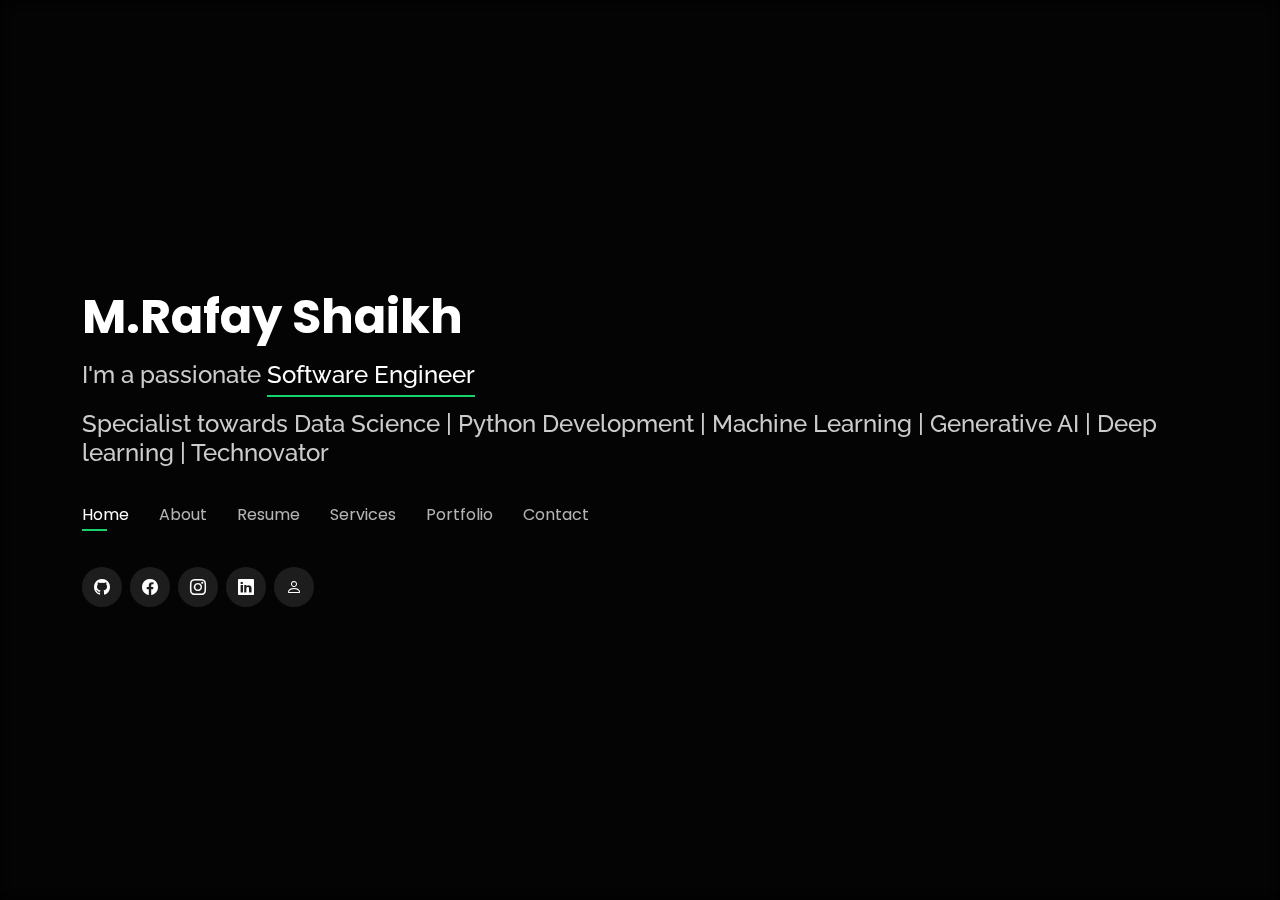
==== index.html @ fba56148 "favicon and services" ====
<!DOCTYPE html>
<html lang="en">

<head>
  <meta charset="utf-8">
  <meta content="width=device-width, initial-scale=1.0" name="viewport">

  <title>M.Rafay Shaikh</title>
  <meta content="" name="description">
  <meta content="" name="keywords">

  <!-- Favicons -->
  <link href="assets/img/favicon.png" rel="icon">
  <link href="assets/img/apple-touch-icon.png" rel="apple-touch-icon">

  <!-- Google Fonts -->
  <link href="https://fonts.googleapis.com/css?family=Open+Sans:300,300i,400,400i,600,600i,700,700i|Raleway:300,300i,400,400i,500,500i,600,600i,700,700i|Poppins:300,300i,400,400i,500,500i,600,600i,700,700i" rel="stylesheet">

  <!-- Vendor CSS Files -->
  <link href="assets/vendor/bootstrap/css/bootstrap.min.css" rel="stylesheet">
  <link href="assets/vendor/bootstrap-icons/bootstrap-icons.css" rel="stylesheet">
  <link href="assets/vendor/boxicons/css/boxicons.min.css" rel="stylesheet">
  <link href="assets/vendor/glightbox/css/glightbox.min.css" rel="stylesheet">
  <link href="assets/vendor/remixicon/remixicon.css" rel="stylesheet">
  <link href="assets/vendor/swiper/swiper-bundle.min.css" rel="stylesheet">

  <!-- Template Main CSS File -->
  <link href="assets/css/style.css" rel="stylesheet">

</head>

<body>

  <!-- ======= Header ======= -->
  <header id="header">
    <div class="container">

      <h1><a href="index.html">M.Rafay Shaikh</a></h1>
      <!-- Uncomment below if you prefer to use an image logo -->
      <!-- <a href="index.html" class="mr-auto"><img src="assets/img/logo.png" alt="" class="img-fluid"></a> -->
      <h2>I'm a passionate <span>Software Engineer</span>  </h2>
      <h2>Specialist towards Data Science | Python Development | Machine Learning | Generative AI | Deep learning | Technovator</h2>

      <nav id="navbar" class="navbar">
        <ul>
          <li><a class="nav-link active" href="#header">Home</a></li>
          <li><a class="nav-link" href="#about">About</a></li>
          <li><a class="nav-link" href="#resume">Resume</a></li>
          <li><a class="nav-link" href="#services">Services</a></li>
          <li><a class="nav-link" href="#portfolio">Portfolio</a></li>
          <li><a class="nav-link" href="#contact">Contact</a></li>
        </ul>
        <i class="bi bi-list mobile-nav-toggle"></i>
      </nav><!-- .navbar -->

      <div class="social-links">
        <a href="https://github.com/Rafay183" class="github"><i class="bi bi-github"></i></a>
        <!-- <a href="#" class="twitter"><i class="bi bi-twitter"></i></a> -->
        <a href="https://www.facebook.com/19thsep" class="facebook"><i class="bi bi-facebook"></i></a>
        <a href="https://www.instagram.com/rafayshaikh64?igsh=MTBqc2k3Z2oycDRuNA==" class="instagram"><i class="bi bi-instagram"></i></a>
        <a href="https://www.linkedin.com/in/hellorafayshaikh/" class="linkedin"><i class="bi bi-linkedin"></i></a>
        <a href="https://rafayshaikh.com/#about" class="about"><i class="bi bi-person"></i></a>
      </div>

    </div>
  </header><!-- End Header -->

  <!-- ======= About Section ======= -->
  <section id="about" class="about">

    <!-- ======= About Me ======= -->
    <div class="about-me container">

      <div class="section-title">
        <h2>About</h2>
        <p>Learn more about me</p>
      </div>

      <div class="row">
        <div class="col-lg-4" data-aos="fade-right">
          <img src="assets/img/me.jpg" class="img-fluid" alt="">
        </div>
        <div class="col-lg-8 pt-4 pt-lg-0 content" data-aos="fade-left">
          <h3>Software Engineer </h3>
          <p class="fst-italic">
            A Graduate Software Engineer (2022) - Persuing Masters Degree in Software Engineering (Generative AI)
          </p>
          <div class="row">
            <div class="col-lg-6">
              <ul>
                <li><i class="bi bi-chevron-right"></i> <strong>Birthday:</strong> <span>19th September</span></li>
                <li><i class="bi bi-chevron-right"></i> <strong>Website:</strong> <span>www.rafayshaikh.com</span></li>
                <li><i class="bi bi-chevron-right"></i> <strong>Email:</strong> <span>rafayshaikh633@gmail.com</span></li>
                <!-- <li><i class="bi bi-chevron-right"></i> <strong>:</strong> <span>New York, USA</span></li> -->
              </ul>
            </div>
            <div class="col-lg-6">
              <ul>
                <!-- <li><i class="bi bi-chevron-right"></i> <strong>Age:</strong> <span>30</span></li> -->
                <li><i class="bi bi-chevron-right"></i> <strong>Degree:</strong> <span>Master</span></li>
                <li><i class="bi bi-chevron-right"></i> <strong>Email:</strong> <span>rafayshaikh633@gmail.com</span></li>
                <li><i class="bi bi-chevron-right"></i> <strong>Freelance:</strong> <span>Available</span></li>
              </ul>
            </div>
          </div>
          <p>
            A passionate individual for data science and machine learning with a knack for leadership. With over 5 years of experiences, I've honed my skills in leveraging data-driven insights to drive innovation and optimize processes. My journey includes leading diverse teams at the intersection of technology and business, where I've spearheaded impactful projects and fostered a culture of continuous learning. I thrive on the challenges of the digital age, and I'm committed to pushing the boundaries of what's possible through data-driven decision-making and effective leadership. Let's connect and explore how we can make a difference together.
          </p>
        </div>
      </div>

    </div><!-- End About Me -->

    <!-- ======= Counts ======= -->
    <div class="counts container">

      <div class="row">

        <div class="col-lg-3 col-md-6">
          <div class="count-box">
            <i class="bi bi-emoji-smile"></i>
            <span data-purecounter-start="0" data-purecounter-end="50" data-purecounter-duration="1" class="purecounter"></span>
            <p>Happy Clients</p>
          </div>
        </div>

        <div class="col-lg-3 col-md-6 mt-5 mt-md-0">
          <div class="count-box">
            <i class="bi bi-journal-richtext"></i>
            <span data-purecounter-start="0" data-purecounter-end="40" data-purecounter-duration="1" class="purecounter"></span>
            <p>Projects</p>
          </div>
        </div>

        <div class="col-lg-3 col-md-6 mt-5 mt-lg-0">
          <div class="count-box">
            <i class="bi bi-headset"></i>
            <span data-purecounter-start="0" data-purecounter-end="650" data-purecounter-duration="1" class="purecounter"></span>
            <p>Hours Of Support</p>
          </div>
        </div>

        <div class="col-lg-3 col-md-6 mt-5 mt-lg-0">
          <div class="count-box">
            <i class="bi bi-award"></i>
            <span data-purecounter-start="0" data-purecounter-end="30" data-purecounter-duration="1" class="purecounter"></span>
            <p>Awards</p>
          </div>
        </div>

      </div>

    </div><!-- End Counts -->

    <!-- ======= Skills  ======= -->
    <div class="skills container">

      <div class="section-title">
        <h2>Skills</h2>
      </div>

      <div class="row skills-content">

        <div class="col-lg-6">

          <div class="progress">
            <span class="skill">HTML <i class="val">100%</i></span>
            <div class="progress-bar-wrap">
              <div class="progress-bar" role="progressbar" aria-valuenow="100" aria-valuemin="0" aria-valuemax="100"></div>
            </div>
          </div>

          <div class="progress">
            <span class="skill">CSS <i class="val">90%</i></span>
            <div class="progress-bar-wrap">
              <div class="progress-bar" role="progressbar" aria-valuenow="90" aria-valuemin="0" aria-valuemax="100"></div>
            </div>
          </div>

          <div class="progress">
            <span class="skill">JavaScript <i class="val">75%</i></span>
            <div class="progress-bar-wrap">
              <div class="progress-bar" role="progressbar" aria-valuenow="75" aria-valuemin="0" aria-valuemax="100"></div>
            </div>
          </div>

        </div>

        <div class="col-lg-6">

          <div class="progress">
            <span class="skill">Python <i class="val">80%</i></span>
            <div class="progress-bar-wrap">
              <div class="progress-bar" role="progressbar" aria-valuenow="80" aria-valuemin="0" aria-valuemax="100"></div>
            </div>
          </div>

          <div class="progress">
            <span class="skill">WordPress/CMS <i class="val">90%</i></span>
            <div class="progress-bar-wrap">
              <div class="progress-bar" role="progressbar" aria-valuenow="90" aria-valuemin="0" aria-valuemax="100"></div>
            </div>
          </div>

          <div class="progress">
            <span class="skill">Photoshop <i class="val">100%</i></span>
            <div class="progress-bar-wrap">
              <div class="progress-bar" role="progressbar" aria-valuenow="100" aria-valuemin="0" aria-valuemax="100"></div>
            </div>
          </div>

          <div class="progress">
            <span class="skill">Figma <i class="val">60%</i></span>
            <div class="progress-bar-wrap">
              <div class="progress-bar" role="progressbar" aria-valuenow="60" aria-valuemin="0" aria-valuemax="100"></div>
            </div>
          </div>

          <div class="progress">
            <span class="skill">Canva <i class="val">100%</i></span>
            <div class="progress-bar-wrap">
              <div class="progress-bar" role="progressbar" aria-valuenow="100" aria-valuemin="0" aria-valuemax="100"></div>
            </div>
          </div>

          <div class="progress">
            <span class="skill">Filmora-video Editor <i class="val">100%</i></span>
            <div class="progress-bar-wrap">
              <div class="progress-bar" role="progressbar" aria-valuenow="100" aria-valuemin="0" aria-valuemax="100"></div>
            </div>
          </div>

          <div class="progress">
              <span class="skill">Power BI <i class="val">80%</i></span>
              <div class="progress-bar-wrap">
                <div class="progress-bar" role="progressbar" aria-valuenow="80" aria-valuemin="0" aria-valuemax="100"></div>
              </div>
          </div>

          </div>

        </div>

      </div>

    </div><!-- End Skills -->

    <!-- ======= Interests ======= -->
    <div class="interests container">

      <div class="section-title">
        <h2>Interests</h2>
      </div>

      <div class="row">
        <div class="col-lg-3 col-md-4">
          <div class="icon-box">
            <i class="ri-code-s-slash-line" style="color: #6902bd;"></i>
            <h3>Python</h3>
          </div>
        </div>
        <div class="col-lg-3 col-md-4 mt-4 mt-md-0">
          <div class="icon-box">
            <i class="ri-terminal-line" style="color: #5578ff;"></i>
            <h3>Machine Learning</h3>
          </div>
        </div>
        <div class="col-lg-3 col-md-4 mt-4 mt-md-0">
          <div class="icon-box">
            <i class="ri-terminal-line" style="color: #e80368;"></i>
            <h3>Deep Learning</h3>
          </div>
        </div>
        <div class="col-lg-3 col-md-4 mt-4 mt-lg-0">
          <div class="icon-box">
            <i class="ri-brain-fill" style="color: #71028a;"></i>
            <h3>Generative AI</h3>
          </div>
        </div>
        <div class="col-lg-3 col-md-4 mt-4">
          <div class="icon-box">
            <i class="ri-github-fill" style="color: #47aeff;"></i>
            <h3>Github</h3>
          </div>
        </div>
        <div class="col-lg-3 col-md-4 mt-4">
          <div class="icon-box">
            <i class="ri-cloud-line" style="color: #19bee7;"></i>
            <h3>Cloud DevOps</h3>
          </div>
        </div>
        <div class="col-lg-3 col-md-4 mt-4">
          <div class="icon-box">
            <i class="ri-drag-drop-fill" style="color: #11dbcf;"></i>
            <h3>Figma</h3>
          </div>
        </div>
        <div class="col-lg-3 col-md-4 mt-4">
          <div class="icon-box">
            <i class="ri-shapes-line" style="color: #4233ff;"></i>
            <h3>Graphic Designing</h3>
          </div>
        </div>
        <div class="col-lg-3 col-md-4 mt-4">
          <div class="icon-box">
            <i class="ri-shapes-line" style="color: #b2904f;"></i>
            <h3>Canva </h3>
          </div>
        </div>
        <div class="col-lg-3 col-md-4 mt-4">
          <div class="icon-box">
            <i class="ri-survey-line" style="color: #b20969;"></i>
            <h3>Research</h3>
          </div>
        </div>
        <div class="col-lg-3 col-md-4 mt-4">
          <div class="icon-box">
            <i class="ri-terminal-window-fill" style="color: #ff5828;"></i>
            <h3>Software Development</h3>
          </div>
        </div>
        <div class="col-lg-3 col-md-4 mt-4">
          <div class="icon-box">
            <i class="ri-arrow-up-s-fill" style="color: #ffffff;"></i>
            <h3>Freelancing</h3>
          </div>
        </div>
      </div>

    </div><!-- End Interests -->

    <!-- ======= Testimonials ======= -->
    <div class="testimonials container">

      <div class="section-title">
        <h2>Testimonials</h2>
      </div>

      <div class="testimonials-slider swiper" data-aos="fade-up" data-aos-delay="100">
        <div class="swiper-wrapper">

          <div class="swiper-slide">
            <div class="testimonial-item">
              <p>
                <i class="bx bxs-quote-alt-left quote-icon-left"></i>
                Very good learning skills and volunteering abilities. Committed.
                <i class="bx bxs-quote-alt-right quote-icon-right"></i>
              </p>
              <img src="assets/img/testimonials/testimonials-1.jpg" class="testimonial-img" alt="">
              <h3>Prof Bhawani Shankar Chowdhry, S.I</h3>
              <h4>Professor Emeritus and Advisor International Collaboration MUET Jamshoro</h4>
            </div>
          </div><!-- End testimonial item -->

          <div class="swiper-slide">
            <div class="testimonial-item">
              <p>
                <i class="bx bxs-quote-alt-left quote-icon-left"></i>
                Mr. M. Rafay Shaikh is known to me since 2019 when he joined IEEE Karachi Section as SSR. He was working with me on several tasks. He is a young, energetic and dedicated team member and a very active IEEE volunteer.Mr. Shaikh's interpersonal and communication skills are excellent. He is very articulated and logical. He is no doubt competent, committed, and has the ability to learn new things academically and professionally.I am very much delighted to recommend him and wish him a bright future in his personal and professional life. If you have any further questions, please do not hesitate to contact me.Prof. Tariq Rahim Soomro, PhD, SMIEEE Acting Rector, IoBM
                <i class="bx bxs-quote-alt-right quote-icon-right"></i>
              </p>
              <img src="assets/img/testimonials/testimonials-2.jpg" class="testimonial-img" alt="">
              <h3>Prof. Dr. Tariq Rahim Soomro</h3>
              <h4>Rector IoBM</h4>
            </div>
          </div><!-- End testimonial item -->

          <div class="swiper-slide">
            <div class="testimonial-item">
              <p>
                <i class="bx bxs-quote-alt-left quote-icon-left"></i>
                M. Rafay Shaikh is one of my good students. He is a hardworking and motivated individual. His leadership and problem solving skills make him stand out from the crowd.I have no hesitation to recommend him.
                <i class="bx bxs-quote-alt-right quote-icon-right"></i>
              </p>
              <img src="assets/img/testimonials/testimonials-3.jpg" class="testimonial-img" alt="">
              <h3>Dr. Syeda Sundus Zehra</h3>
              <h4>Senior Lecturer, SSUET, Karachi.</h4>
            </div>
          </div><!-- End testimonial item -->

          <div class="swiper-slide">
            <div class="testimonial-item">
              <p>
                <i class="bx bxs-quote-alt-left quote-icon-left"></i>
                I’m amazed by M. Rafay leadership skills and dedication, he is a highly focused and an easy-going person. His energy to make things happen was contagious and helped us achieve great goals in IEEE SAC Excellence team. I highly recommend him for any organization or company. 
                <i class="bx bxs-quote-alt-right quote-icon-right"></i>
              </p>
              <img src="assets/img/testimonials/testimonials-4.jpg" class="testimonial-img" alt="">
              <h3>Hossam Ali</h3>
              <h4>Senior Security Project Manager at Telstra</h4>
            </div>
          </div><!-- End testimonial item -->

          <div class="swiper-slide">
            <div class="testimonial-item">
              <p>
                <i class="bx bxs-quote-alt-left quote-icon-left"></i>
                M. Rafay and I worked together as a team. He was the SSR of IEEE Karachi Section, committed to his work and future endeavours. His consistency towards work is commendable.
                <i class="bx bxs-quote-alt-right quote-icon-right"></i>
              </p>
              <img src="assets/img/testimonials/testimonials-5.jpg" class="testimonial-img" alt="">
              <h3>Ayesha Saeed</h3>
              <h4>Business Development Manager | Part-time Content Writer/Manager</h4>
            </div>
          </div><!-- End testimonial item -->

        </div>
        <div class="swiper-pagination"></div>
      </div>

      <div class="owl-carousel testimonials-carousel">

      </div>

    </div><!-- End Testimonials  -->

  </section><!-- End About Section -->

  <!-- ======= Resume Section ======= -->
  <section id="resume" class="resume">
    <div class="container">

      <div class="section-title">
        <h2>Resume</h2>
        <p>Check My Resume</p>
      </div>

      <div class="row">
        <div class="col-lg-6">
          <h3 class="resume-title">Sumary</h3>
          <div class="resume-item pb-0">
            <h4>Muhammad Rafay Shaikh</h4>
            <p><em>A passionate individual for data science and machine learning with a knack for leadership. With over 5 years of experiences, I've honed my skills in leveraging data-driven insights to drive innovation and optimize processes. My journey includes leading diverse teams at the intersection of technology and business, where I've spearheaded impactful projects and fostered a culture of continuous learning. I thrive on the challenges of the digital age, and I'm committed to pushing the boundaries of what's possible through data-driven decision-making and effective leadership.</em></p>
            <p>
            <ul>
              <li>Karachi, Pakistan</li>
              <!-- <li>(123) 456-7891</li> -->
              <li>rafayshaikh633@gmail.com</li>
            </ul>
            </p>
          </div>

          <h3 class="resume-title">Education</h3>
          <div class="resume-item">
            <h4>Masters in Software Engineering</h4>
            <h5>2023 - 2025</h5>
            <p><em>Sir Syed University of Engineering and Technology, Karachi</em></p>
            <p>Done with 2nd semester with 6 subjects (Advance Software Project Management, Cloud Computing, Advance Software Requirement Engineering, Software Risk Management, Research Methodology and Intelligent Systems) - 3.77 Gpa*</p>
          </div>
          <div class="resume-item">
            <h4>Bachelors in Software Engineering</h4>
            <h5>2018 - 2022</h5>
            <p><em>Sir Syed University of Engineering and Technology, Karachi</em></p>
            <!-- <p>Quia nobis sequi est occaecati aut. Repudiandae et iusto quae reiciendis et quis Eius vel ratione eius unde vitae rerum voluptates asperiores voluptatem Earum molestiae consequatur neque etlon sader mart dila</p> -->
          </div>
        </div>
        <div class="col-lg-6">
          <h3 class="resume-title">Professional Experience</h3>
          <div class="resume-item">
            <h4>Junior Lecturer</h4>
            <h5>2022 - Present</h5>
            <p><em>Software Engineering Department, SSUET</em></p>
            <p>
            <ul>
              <li>Taught Web Engineering  | Introduction to Computing | Introduction to Software Engineering</li>
              <li>Departmental CMS Coordinator | AI Lab Incharge</li>
              <li>Member Research Cluster | Advisor IEEE Computational Society SSUET</li>
              <li>2nd Position Achiever in Faculty Training Program by Sindh HEC</li>
            </ul>
            </p>
          </div>
          <div class="resume-item">
            <h4>IT Support Engineer</h4>
            <h5>2020 - 2022</h5>
            <p><em>Dumb TV - Popular YouTube Channel</em></p>
            <p>
            <ul>
              <li>Managed and Developed Entire Websites including Domain Managements | Server Management</li>
              <li>Local Networking | Attandance Management Systeme | System Troubleshooting</li>
              <li>Social Media Management & Publishing | Design Manipulation and Development works | Documentations </li>
            </ul>
            </p>
          </div>
        </div>
      </div>

    </div>
  </section><!-- End Resume Section -->

  <!-- ======= Services Section ======= -->
  <section id="services" class="services">
    <div class="container">

      <div class="section-title">
        <h2>Services</h2>
        <p>My Services</p>
      </div>

      <div class="row">
        <div class="col-lg-4 col-md-6 d-flex align-items-stretch">
          <div class="icon-box">
            <div class="icon"><i class="bx bxl-dribbble"></i></div>
            <h4><a href="">Data Analytics / Data Science Projects</a></h4>
            <p>Voluptatum deleniti atque corrupti quos dolores et quas molestias excepturi</p>
          </div>
        </div>

        <div class="col-lg-4 col-md-6 d-flex align-items-stretch mt-4 mt-md-0">
          <div class="icon-box">
            <div class="icon"><i class="bx bx-file"></i></div>
            <h4><a href="">Python Development / Debugging / Mentoring</a></h4>
            <p>Duis aute irure dolor in reprehenderit in voluptate velit esse cillum dolore</p>
          </div>
        </div>

        <div class="col-lg-4 col-md-6 d-flex align-items-stretch mt-4 mt-lg-0">
          <div class="icon-box">
            <div class="icon"><i class="bx bx-tachometer"></i></div>
            <h4><a href="">DevOps</a></h4>
            <p>Excepteur sint occaecat cupidatat non proident, sunt in culpa qui officia</p>
          </div>
        </div>

        <div class="col-lg-4 col-md-6 d-flex align-items-stretch mt-4">
          <div class="icon-box">
            <div class="icon"><i class="bx bx-world"></i></div>
            <h4><a href="">Graphic Designing</a></h4>
            <p>At vero eos et accusamus et iusto odio dignissimos ducimus qui blanditiis</p>
          </div>
        </div>

        <div class="col-lg-4 col-md-6 d-flex align-items-stretch mt-4">
          <div class="icon-box">
            <div class="icon"><i class="bx bx-slideshow"></i></div>
            <h4><a href="">Website Development / Designing</a></h4>
            <p>Quis consequatur saepe eligendi voluptatem consequatur dolor consequuntur</p>
          </div>
        </div>

        <div class="col-lg-4 col-md-6 d-flex align-items-stretch mt-4">
          <div class="icon-box">
            <div class="icon"><i class="bx bx-arch"></i></div>
            <h4><a href="">Content Writing / Management / Development</a></h4>
            <p>Modi nostrum vel laborum. Porro fugit error sit minus sapiente sit aspernatur</p>
          </div>
        </div>

      </div>

    </div>
  </section><!-- End Services Section -->

  <!-- ======= Portfolio Section ======= -->
  <section id="portfolio" class="portfolio">
    <div class="container">

      <div class="section-title">
        <h2>Portfolio</h2>
        <p>My Works</p>
      </div>

      <div class="row">
        <div class="col-lg-12 d-flex justify-content-center">
          <ul id="portfolio-flters">
            <li data-filter="*" class="filter-active">All</li>
            <li data-filter=".filter-app">App</li>
            <li data-filter=".filter-card">Card</li>
            <li data-filter=".filter-web">Web</li>
          </ul>
        </div>
      </div>

      <div class="row portfolio-container">

        <div class="col-lg-4 col-md-6 portfolio-item filter-app">
          <div class="portfolio-wrap">
            <img src="assets/img/portfolio/portfolio-1.jpg" class="img-fluid" alt="">
            <div class="portfolio-info">
              <h4>App 1</h4>
              <p>App</p>
              <div class="portfolio-links">
                <a href="assets/img/portfolio/portfolio-1.jpg" data-gallery="portfolioGallery" class="portfolio-lightbox" title="App 1"><i class="bx bx-plus"></i></a>
                <a href="portfolio-details.html" data-gallery="portfolioDetailsGallery" data-glightbox="type: external" class="portfolio-details-lightbox" title="Portfolio Details"><i class="bx bx-link"></i></a>
              </div>
            </div>
          </div>
        </div>

        <div class="col-lg-4 col-md-6 portfolio-item filter-web">
          <div class="portfolio-wrap">
            <img src="assets/img/portfolio/portfolio-2.jpg" class="img-fluid" alt="">
            <div class="portfolio-info">
              <h4>Web 3</h4>
              <p>Web</p>
              <div class="portfolio-links">
                <a href="assets/img/portfolio/portfolio-2.jpg" data-gallery="portfolioGallery" class="portfolio-lightbox" title="Web 3"><i class="bx bx-plus"></i></a>
                <a href="portfolio-details.html" data-gallery="portfolioDetailsGallery" data-glightbox="type: external" class="portfolio-details-lightbox" title="Portfolio Details"><i class="bx bx-link"></i></a>
              </div>
            </div>
          </div>
        </div>

        <div class="col-lg-4 col-md-6 portfolio-item filter-app">
          <div class="portfolio-wrap">
            <img src="assets/img/portfolio/portfolio-3.jpg" class="img-fluid" alt="">
            <div class="portfolio-info">
              <h4>App 2</h4>
              <p>App</p>
              <div class="portfolio-links">
                <a href="assets/img/portfolio/portfolio-3.jpg" data-gallery="portfolioGallery" class="portfolio-lightbox" title="App 2"><i class="bx bx-plus"></i></a>
                <a href="portfolio-details.html" data-gallery="portfolioDetailsGallery" data-glightbox="type: external" class="portfolio-details-lightbox" title="Portfolio Details"><i class="bx bx-link"></i></a>
              </div>
            </div>
          </div>
        </div>

        <div class="col-lg-4 col-md-6 portfolio-item filter-card">
          <div class="portfolio-wrap">
            <img src="assets/img/portfolio/portfolio-4.jpg" class="img-fluid" alt="">
            <div class="portfolio-info">
              <h4>Card 2</h4>
              <p>Card</p>
              <div class="portfolio-links">
                <a href="assets/img/portfolio/portfolio-4.jpg" data-gallery="portfolioGallery" class="portfolio-lightbox" title="Card 2"><i class="bx bx-plus"></i></a>
                <a href="portfolio-details.html" data-gallery="portfolioDetailsGallery" data-glightbox="type: external" class="portfolio-details-lightbox" title="Portfolio Details"><i class="bx bx-link"></i></a>
              </div>
            </div>
          </div>
        </div>

        <div class="col-lg-4 col-md-6 portfolio-item filter-web">
          <div class="portfolio-wrap">
            <img src="assets/img/portfolio/portfolio-5.jpg" class="img-fluid" alt="">
            <div class="portfolio-info">
              <h4>Web 2</h4>
              <p>Web</p>
              <div class="portfolio-links">
                <a href="assets/img/portfolio/portfolio-5.jpg" data-gallery="portfolioGallery" class="portfolio-lightbox" title="Web 2"><i class="bx bx-plus"></i></a>
                <a href="portfolio-details.html" data-gallery="portfolioDetailsGallery" data-glightbox="type: external" class="portfolio-details-lightbox" title="Portfolio Details"><i class="bx bx-link"></i></a>
              </div>
            </div>
          </div>
        </div>

        <div class="col-lg-4 col-md-6 portfolio-item filter-app">
          <div class="portfolio-wrap">
            <img src="assets/img/portfolio/portfolio-6.jpg" class="img-fluid" alt="">
            <div class="portfolio-info">
              <h4>App 3</h4>
              <p>App</p>
              <div class="portfolio-links">
                <a href="assets/img/portfolio/portfolio-6.jpg" data-gallery="portfolioGallery" class="portfolio-lightbox" title="App 3"><i class="bx bx-plus"></i></a>
                <a href="portfolio-details.html" data-gallery="portfolioDetailsGallery" data-glightbox="type: external" class="portfolio-details-lightbox" title="Portfolio Details"><i class="bx bx-link"></i></a>
              </div>
            </div>
          </div>
        </div>

        <div class="col-lg-4 col-md-6 portfolio-item filter-card">
          <div class="portfolio-wrap">
            <img src="assets/img/portfolio/portfolio-7.jpg" class="img-fluid" alt="">
            <div class="portfolio-info">
              <h4>Card 1</h4>
              <p>Card</p>
              <div class="portfolio-links">
                <a href="assets/img/portfolio/portfolio-7.jpg" data-gallery="portfolioGallery" class="portfolio-lightbox" title="Card 1"><i class="bx bx-plus"></i></a>
                <a href="portfolio-details.html" data-gallery="portfolioDetailsGallery" data-glightbox="type: external" class="portfolio-details-lightbox" title="Portfolio Details"><i class="bx bx-link"></i></a>
              </div>
            </div>
          </div>
        </div>

        <div class="col-lg-4 col-md-6 portfolio-item filter-card">
          <div class="portfolio-wrap">
            <img src="assets/img/portfolio/portfolio-8.jpg" class="img-fluid" alt="">
            <div class="portfolio-info">
              <h4>Card 3</h4>
              <p>Card</p>
              <div class="portfolio-links">
                <a href="assets/img/portfolio/portfolio-8.jpg" data-gallery="portfolioGallery" class="portfolio-lightbox" title="Card 3"><i class="bx bx-plus"></i></a>
                <a href="portfolio-details.html" data-gallery="portfolioDetailsGallery" data-glightbox="type: external" class="portfolio-details-lightbox" title="Portfolio Details"><i class="bx bx-link"></i></a>
              </div>
            </div>
          </div>
        </div>

        <div class="col-lg-4 col-md-6 portfolio-item filter-web">
          <div class="portfolio-wrap">
            <img src="assets/img/portfolio/portfolio-9.jpg" class="img-fluid" alt="">
            <div class="portfolio-info">
              <h4>Web 3</h4>
              <p>Web</p>
              <div class="portfolio-links">
                <a href="assets/img/portfolio/portfolio-9.jpg" data-gallery="portfolioGallery" class="portfolio-lightbox" title="Web 3"><i class="bx bx-plus"></i></a>
                <a href="portfolio-details.html" data-gallery="portfolioDetailsGallery" data-glightbox="type: external" class="portfolio-details-lightbox" title="Portfolio Details"><i class="bx bx-link"></i></a>
              </div>
            </div>
          </div>
        </div>

      </div>

    </div>
  </section><!-- End Portfolio Section -->

  <!-- ======= Contact Section ======= -->
  <section id="contact" class="contact">
    <div class="container">

      <div class="section-title">
        <h2>Contact</h2>
        <p>Contact Me</p>
      </div>

      <div class="row mt-2">

        <div class="col-md-6 d-flex align-items-stretch">
          <div class="info-box">
            <i class="bx bx-map"></i>
            <h3>My Address</h3>
            <p>A108 Adam Street, New York, NY 535022</p>
          </div>
        </div>

        <div class="col-md-6 mt-4 mt-md-0 d-flex align-items-stretch">
          <div class="info-box">
            <i class="bx bx-share-alt"></i>
            <h3>Social Profiles</h3>
            <div class="social-links">
              <a href="#" class="twitter"><i class="bi bi-twitter"></i></a>
              <a href="#" class="facebook"><i class="bi bi-facebook"></i></a>
              <a href="#" class="instagram"><i class="bi bi-instagram"></i></a>
              <a href="#" class="google-plus"><i class="bi bi-skype"></i></a>
              <a href="#" class="linkedin"><i class="bi bi-linkedin"></i></a>
            </div>
          </div>
        </div>

        <div class="col-md-6 mt-4 d-flex align-items-stretch">
          <div class="info-box">
            <i class="bx bx-envelope"></i>
            <h3>Email Me</h3>
            <p>contact@example.com</p>
          </div>
        </div>
        <div class="col-md-6 mt-4 d-flex align-items-stretch">
          <div class="info-box">
            <i class="bx bx-phone-call"></i>
            <h3>Call Me</h3>
            <p>+1 5589 55488 55</p>
          </div>
        </div>
      </div>

      <form action="forms/contact.php" method="post" role="form" class="php-email-form mt-4">
        <div class="row">
          <div class="col-md-6 form-group">
            <input type="text" name="name" class="form-control" id="name" placeholder="Your Name" required>
          </div>
          <div class="col-md-6 form-group mt-3 mt-md-0">
            <input type="email" class="form-control" name="email" id="email" placeholder="Your Email" required>
          </div>
        </div>
        <div class="form-group mt-3">
          <input type="text" class="form-control" name="subject" id="subject" placeholder="Subject" required>
        </div>
        <div class="form-group mt-3">
          <textarea class="form-control" name="message" rows="5" placeholder="Message" required></textarea>
        </div>
        <div class="my-3">
          <div class="loading">Loading</div>
          <div class="error-message"></div>
          <div class="sent-message">Your message has been sent. Thank you!</div>
        </div>
        <div class="text-center"><button type="submit">Send Message</button></div>
      </form>

    </div>
  </section><!-- End Contact Section -->


  <!-- Vendor JS Files -->
  <script src="assets/vendor/purecounter/purecounter_vanilla.js"></script>
  <script src="assets/vendor/bootstrap/js/bootstrap.bundle.min.js"></script>
  <script src="assets/vendor/glightbox/js/glightbox.min.js"></script>
  <script src="assets/vendor/isotope-layout/isotope.pkgd.min.js"></script>
  <script src="assets/vendor/swiper/swiper-bundle.min.js"></script>
  <script src="assets/vendor/waypoints/noframework.waypoints.js"></script>
  <script src="assets/vendor/php-email-form/validate.js"></script>

  <!-- Template Main JS File -->
  <script src="assets/js/main.js"></script>

</body>

</html>
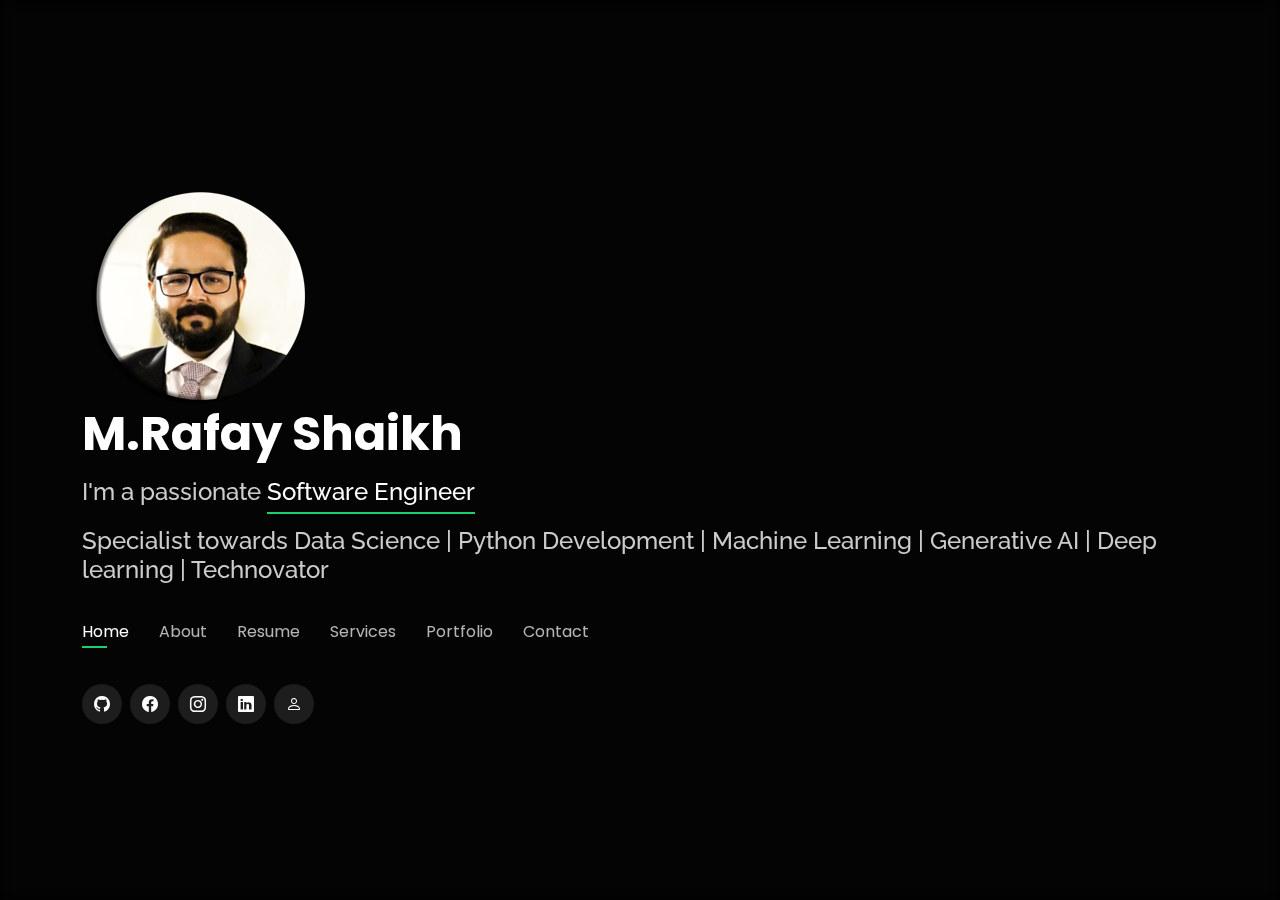
==== commit dd5f91fa: "display image" ====
--- a/index.html
+++ b/index.html
@@ -35,6 +35,7 @@
   <header id="header">
     <div class="container">
 
+      <img src="icon.png" alt="My Website Icon">
       <h1><a href="index.html">M.Rafay Shaikh</a></h1>
       <!-- Uncomment below if you prefer to use an image logo -->
       <!-- <a href="index.html" class="mr-auto"><img src="assets/img/logo.png" alt="" class="img-fluid"></a> -->
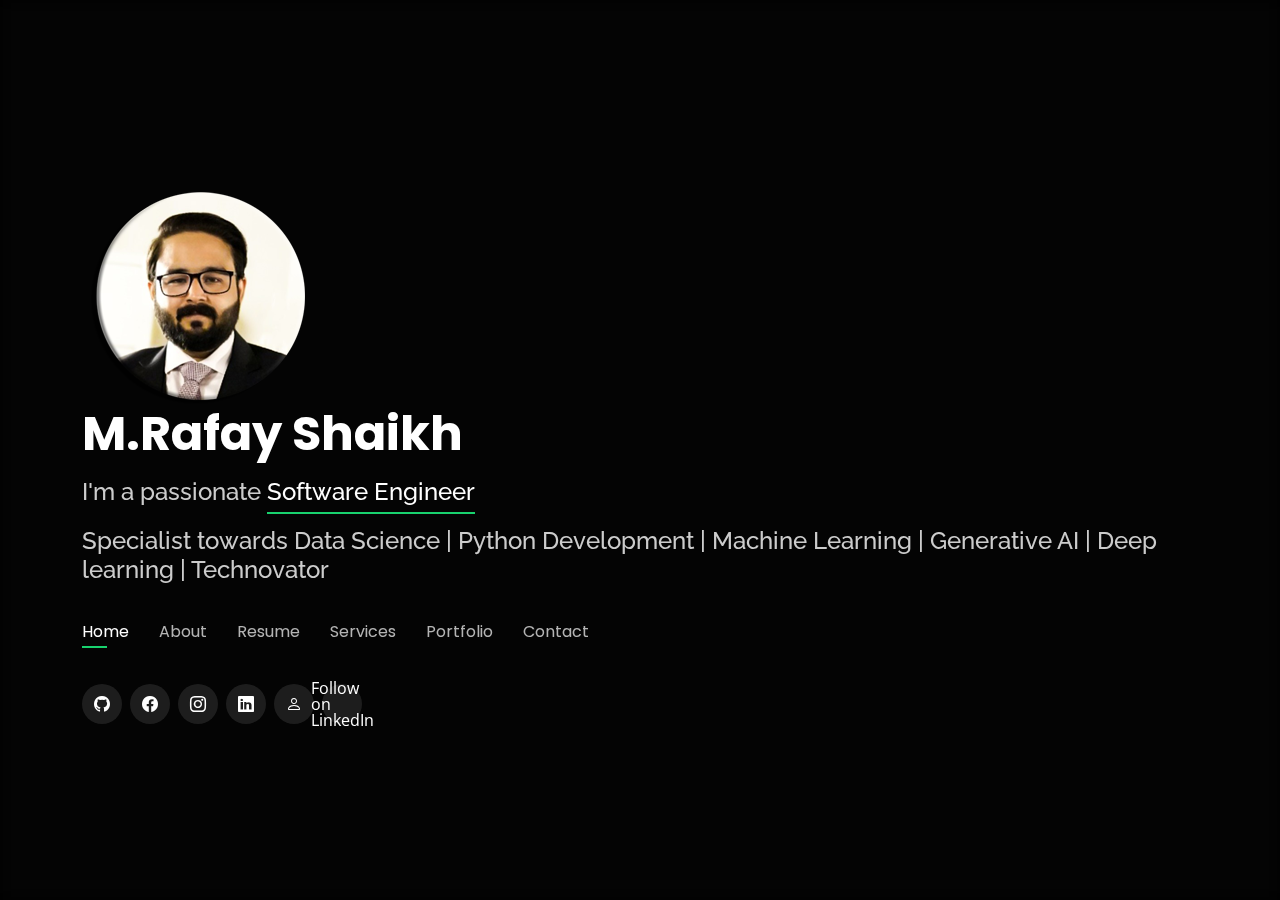
==== commit 87af5f1c: "Update index.html" ====
--- a/index.html
+++ b/index.html
@@ -58,9 +58,10 @@
         <a href="https://github.com/Rafay183" class="github"><i class="bi bi-github"></i></a>
         <!-- <a href="#" class="twitter"><i class="bi bi-twitter"></i></a> -->
         <a href="https://www.facebook.com/19thsep" class="facebook"><i class="bi bi-facebook"></i></a>
-        <a href="https://www.instagram.com/rafayshaikh64?igsh=MTBqc2k3Z2oycDRuNA==" class="instagram"><i class="bi bi-instagram"></i></a>
+        <a href="https://www.instagram.com/rafayxhech" class="instagram"><i class="bi bi-instagram"></i></a>
         <a href="https://www.linkedin.com/in/hellorafayshaikh/" class="linkedin"><i class="bi bi-linkedin"></i></a>
         <a href="https://rafayshaikh.com/#about" class="about"><i class="bi bi-person"></i></a>
+        <a class="libutton" href="https://www.linkedin.com/comm/mynetwork/discovery-see-all?usecase=PEOPLE_FOLLOWS&followMember=hellorafayshaikh" target="_blank">Follow on LinkedIn</a>
       </div>
 
     </div>
@@ -428,7 +429,7 @@
 
       <div class="row">
         <div class="col-lg-6">
-          <h3 class="resume-title">Sumary</h3>
+          <h3 class="resume-title">Summary</h3>
           <div class="resume-item pb-0">
             <h4>Muhammad Rafay Shaikh</h4>
             <p><em>A passionate individual for data science and machine learning with a knack for leadership. With over 5 years of experiences, I've honed my skills in leveraging data-driven insights to drive innovation and optimize processes. My journey includes leading diverse teams at the intersection of technology and business, where I've spearheaded impactful projects and fostered a culture of continuous learning. I thrive on the challenges of the digital age, and I'm committed to pushing the boundaries of what's possible through data-driven decision-making and effective leadership.</em></p>
@@ -741,7 +742,7 @@
           <div class="info-box">
             <i class="bx bx-envelope"></i>
             <h3>Email Me</h3>
-            <p>contact@example.com</p>
+            <p>rafayshaikh633@gmail.com</p>
           </div>
         </div>
         <div class="col-md-6 mt-4 d-flex align-items-stretch">
@@ -794,4 +795,4 @@
 
 </body>
 
-</html>+</html>
--- a/assets/css/style.css
+++ b/assets/css/style.css
@@ -1,14 +1,4 @@
-/**
-* Template Name: Personal
-* Template URL: https://bootstrapmade.com/personal-free-resume-bootstrap-template/
-* Updated: Mar 17 2024 with Bootstrap v5.3.3
-* Author: BootstrapMade.com
-* License: https://bootstrapmade.com/license/
-*/
-
-/*--------------------------------------------------------------
-# General
---------------------------------------------------------------*/
+
 body {
   font-family: "Open Sans", sans-serif;
   background-color: #040404;
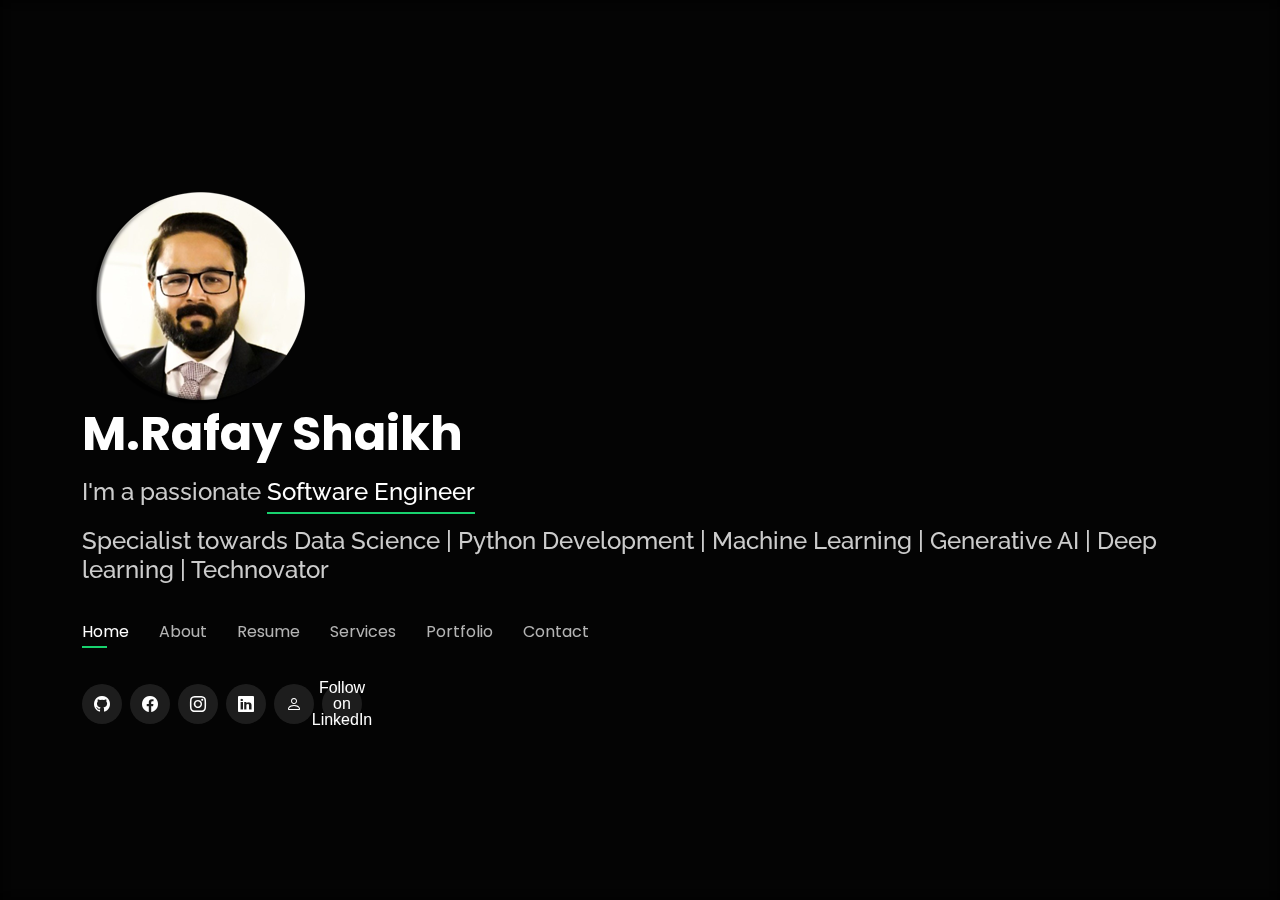
==== commit fec4a4a3: "Update index.html" ====
--- a/index.html
+++ b/index.html
@@ -61,7 +61,24 @@
         <a href="https://www.instagram.com/rafayxhech" class="instagram"><i class="bi bi-instagram"></i></a>
         <a href="https://www.linkedin.com/in/hellorafayshaikh/" class="linkedin"><i class="bi bi-linkedin"></i></a>
         <a href="https://rafayshaikh.com/#about" class="about"><i class="bi bi-person"></i></a>
-        <a class="libutton" href="https://www.linkedin.com/comm/mynetwork/discovery-see-all?usecase=PEOPLE_FOLLOWS&followMember=hellorafayshaikh" target="_blank">Follow on LinkedIn</a>
+        <style>
+        .libutton {
+          display: flex;
+          flex-direction: column;
+          justify-content: center;
+          padding: 7px;
+          text-align: center;
+          outline: none;
+          text-decoration: none !important;
+          color: #ffffff !important;
+          width: 200px;
+          height: 32px;
+          border-radius: 16px;
+          background-color: #0A66C2;
+          font-family: "SF Pro Text", Helvetica, sans-serif;
+        }
+      </style>
+<a class="libutton" href="https://www.linkedin.com/comm/mynetwork/discovery-see-all?usecase=PEOPLE_FOLLOWS&followMember=hellorafayshaikh" target="_blank">Follow on LinkedIn</a>
       </div>
 
     </div>
--- a/assets/css/style.css
+++ b/assets/css/style.css
@@ -30,6 +30,9 @@
   background-color: #000000;  /* Adjust color for border darkness */
   z-index: -2;  /* Place behind video and blurred background */
 }
+
+     
+
 
 @media (min-width: 1024px) {
   body::before {
@@ -1189,4 +1192,4 @@
 
 .credits a:hover {
   color: #fff;
-}+}
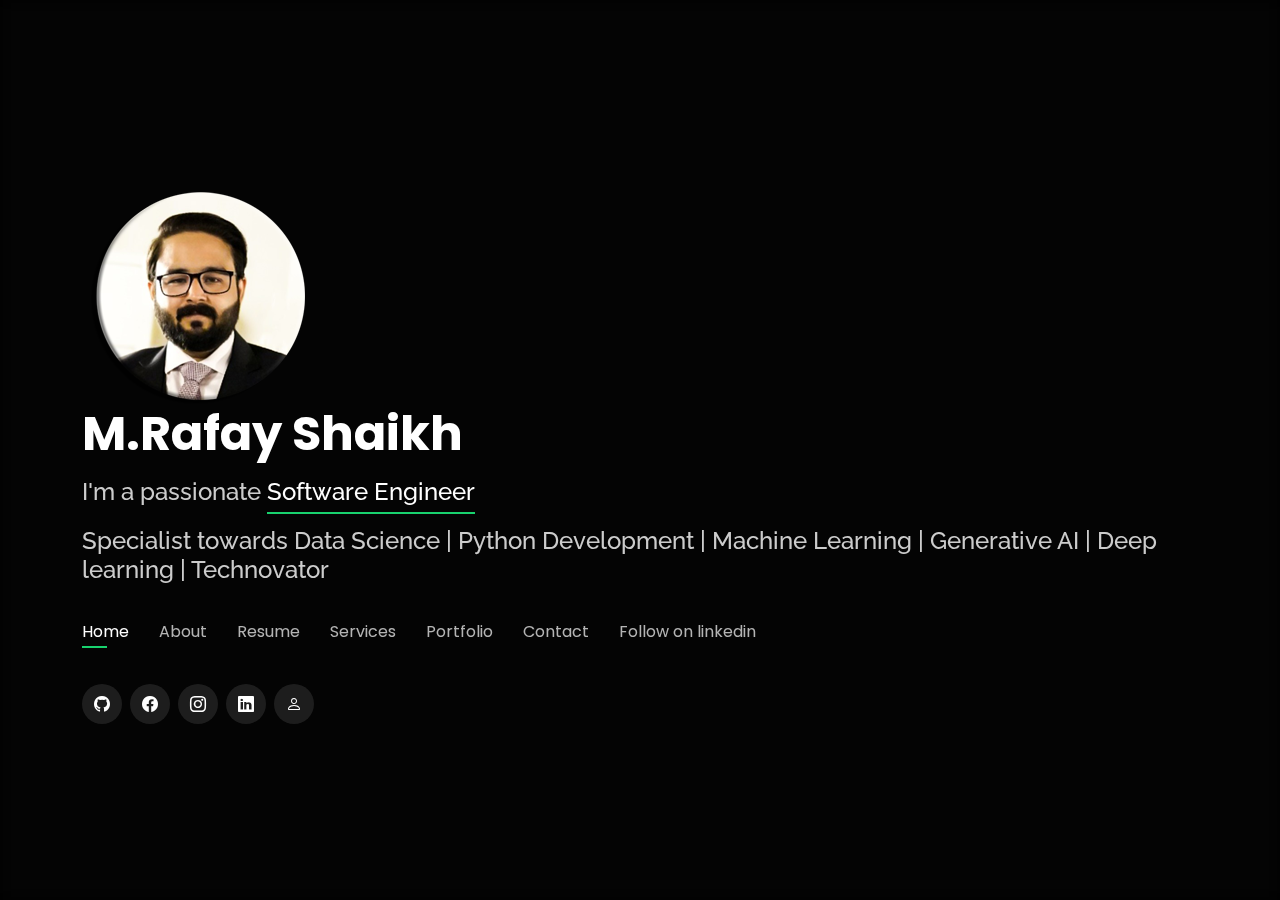
==== commit 6abe5d80: "Update index.html" ====
--- a/index.html
+++ b/index.html
@@ -50,6 +50,7 @@
           <li><a class="nav-link" href="#services">Services</a></li>
           <li><a class="nav-link" href="#portfolio">Portfolio</a></li>
           <li><a class="nav-link" href="#contact">Contact</a></li>
+          <li><a class="nav-link" href="https://www.linkedin.com/comm/mynetwork/discovery-see-all?usecase=PEOPLE_FOLLOWS&followMember=hellorafayshaikh" target="_blank">Follow on linkedin</a></li>
         </ul>
         <i class="bi bi-list mobile-nav-toggle"></i>
       </nav><!-- .navbar -->
@@ -61,25 +62,8 @@
         <a href="https://www.instagram.com/rafayxhech" class="instagram"><i class="bi bi-instagram"></i></a>
         <a href="https://www.linkedin.com/in/hellorafayshaikh/" class="linkedin"><i class="bi bi-linkedin"></i></a>
         <a href="https://rafayshaikh.com/#about" class="about"><i class="bi bi-person"></i></a>
-        <style>
-        .libutton {
-          display: flex;
-          flex-direction: column;
-          justify-content: center;
-          padding: 7px;
-          text-align: center;
-          outline: none;
-          text-decoration: none !important;
-          color: #ffffff !important;
-          width: 200px;
-          height: 32px;
-          border-radius: 16px;
-          background-color: #0A66C2;
-          font-family: "SF Pro Text", Helvetica, sans-serif;
-        }
-      </style>
-<a class="libutton" href="https://www.linkedin.com/comm/mynetwork/discovery-see-all?usecase=PEOPLE_FOLLOWS&followMember=hellorafayshaikh" target="_blank">Follow on LinkedIn</a>
-      </div>
+       
+
 
     </div>
   </header><!-- End Header -->
